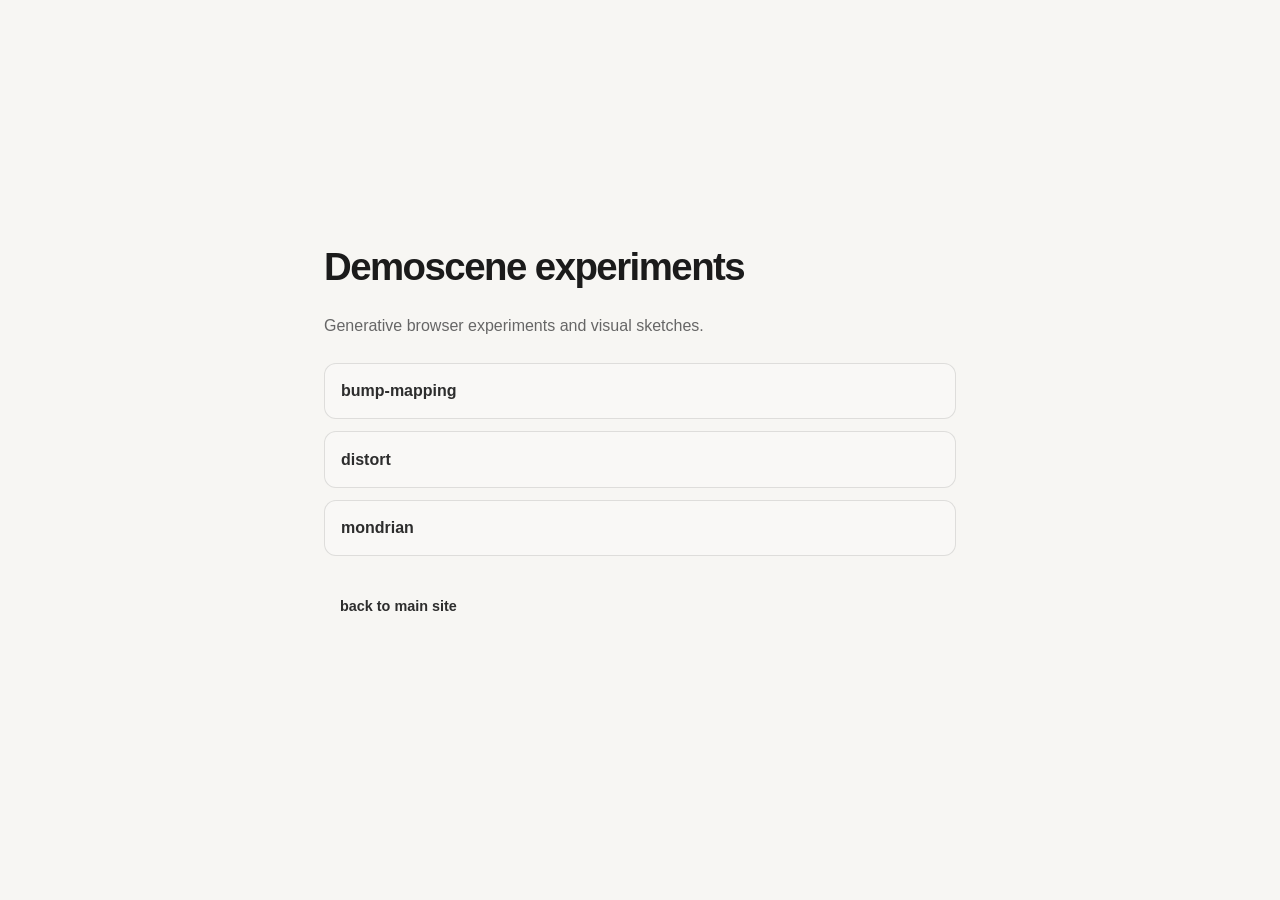
==== demoscene/index.html @ 7dc86696 "added link to demoscene" ====
<!doctype html>
<html lang="en">
  <head>
    <meta charset="UTF-8" />
    <meta name="viewport" content="width=device-width, initial-scale=1.0" />
    <title>Demoscene experiments</title>
    <style>
      :root {
        --bg: #f7f6f3;
        --text: #1b1b1b;
        --muted: #666;
        --border: rgba(27, 27, 27, 0.12);
        --link: #2d2d2d;
      }

      * { box-sizing: border-box; }

      body {
        margin: 0;
        min-height: 100vh;
        background: var(--bg);
        color: var(--text);
        font-family: -apple-system, BlinkMacSystemFont, "Segoe UI", sans-serif;
        line-height: 1.6;
        display: grid;
        place-items: center;
      }

      .panel {
        width: min(680px, calc(100vw - 2rem));
        padding: 2rem 1.5rem 2.5rem;
      }

      h1 {
        margin: 0 0 1rem;
        font-size: clamp(2rem, 3vw, 2.8rem);
        letter-spacing: -0.04em;
      }

      p {
        margin: 0 0 1.5rem;
        color: var(--muted);
      }

      ul {
        list-style: none;
        padding: 0;
        margin: 0;
        display: grid;
        gap: 0.75rem;
      }

      li {
        border: 1px solid var(--border);
        border-radius: 12px;
        background: rgba(255,255,255,0.25);
      }

      a {
        display: block;
        padding: 0.9rem 1rem;
        color: var(--link);
        text-decoration: none;
        font-weight: 600;
      }

      a:hover,
      a:focus-visible {
        text-decoration: underline;
      }

      .back {
        margin-top: 1.5rem;
        font-size: 0.9rem;
      }
    </style>
  </head>
  <body>
    <main class="panel">
      <h1>Demoscene experiments</h1>
      <p>Generative browser experiments and visual sketches.</p>

      <ul>
        <li><a href="bump-mapping/">bump-mapping</a></li>
        <li><a href="distort/">distort</a></li>
        <li><a href="mondrian/">mondrian</a></li>
      </ul>

      <p class="back"><a href="../">back to main site</a></p>
    </main>
  </body>
</html>
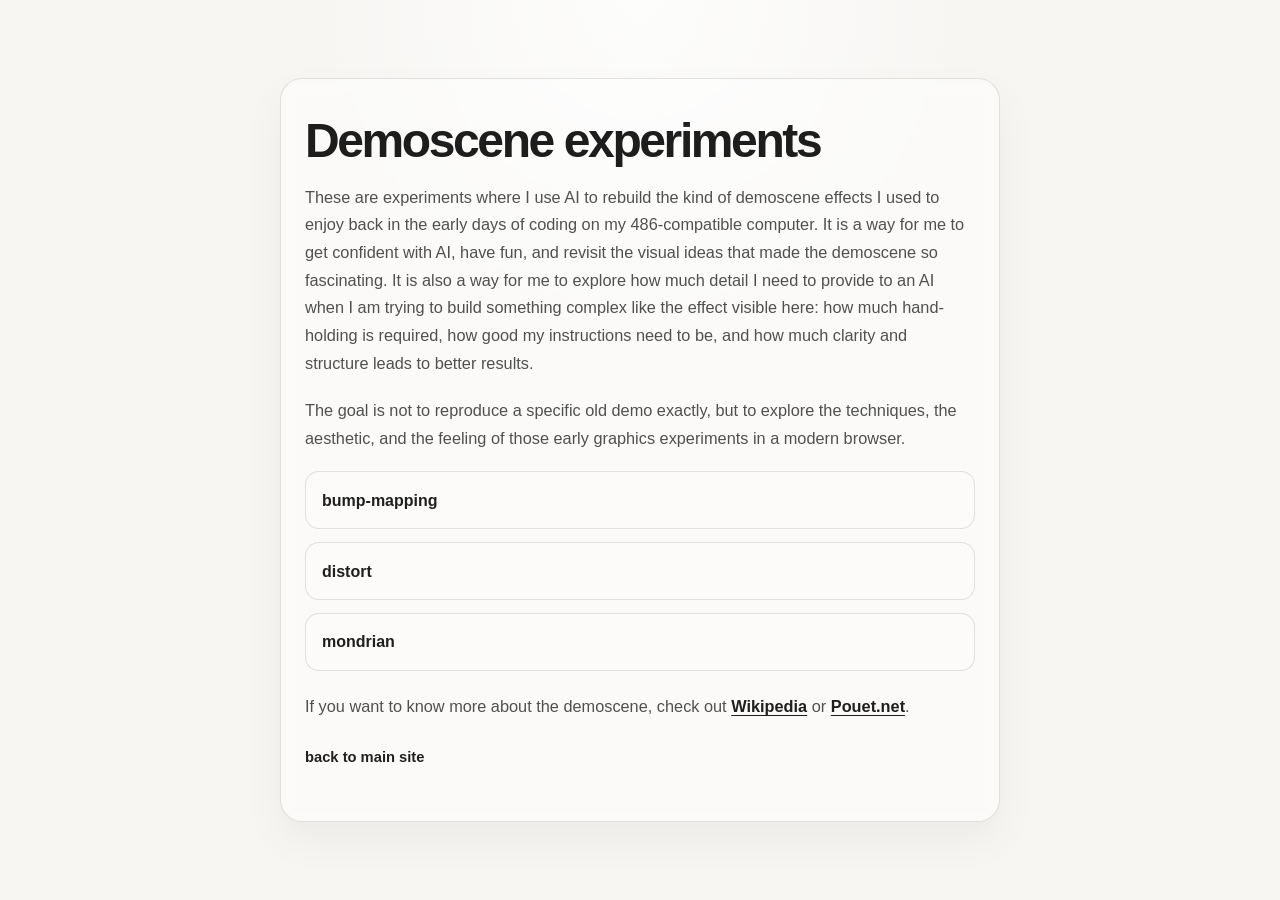
==== commit f55bf537: "added page for demoscene" ====
--- a/demoscene/index.html
+++ b/demoscene/index.html
@@ -7,10 +7,12 @@
     <style>
       :root {
         --bg: #f7f6f3;
-        --text: #1b1b1b;
-        --muted: #666;
-        --border: rgba(27, 27, 27, 0.12);
-        --link: #2d2d2d;
+        --panel: rgba(255, 255, 255, 0.45);
+        --text: #1d1d1d;
+        --muted: #505050;
+        --border: rgba(29, 29, 29, 0.12);
+        --shadow: rgba(17, 17, 17, 0.05);
+        --link: #1f1f1f;
       }
 
       * { box-sizing: border-box; }
@@ -18,42 +20,57 @@
       body {
         margin: 0;
         min-height: 100vh;
-        background: var(--bg);
+        background:
+          radial-gradient(circle at top, rgba(255,255,255,0.8), transparent 30%),
+          var(--bg);
         color: var(--text);
         font-family: -apple-system, BlinkMacSystemFont, "Segoe UI", sans-serif;
-        line-height: 1.6;
+        line-height: 1.7;
         display: grid;
         place-items: center;
       }
 
       .panel {
-        width: min(680px, calc(100vw - 2rem));
-        padding: 2rem 1.5rem 2.5rem;
+        width: min(720px, calc(100vw - 2rem));
+        padding: 2.25rem 1.5rem 2rem;
+        border: 1px solid var(--border);
+        border-radius: 22px;
+        background: var(--panel);
+        box-shadow: 0 18px 40px var(--shadow);
+        backdrop-filter: blur(6px);
       }
 
       h1 {
         margin: 0 0 1rem;
-        font-size: clamp(2rem, 3vw, 2.8rem);
-        letter-spacing: -0.04em;
+        font-size: clamp(2.1rem, 4vw, 3rem);
+        letter-spacing: -0.05em;
+        line-height: 1.1;
       }
 
       p {
-        margin: 0 0 1.5rem;
+        margin: 0 0 1.2rem;
         color: var(--muted);
+        font-size: 1.02rem;
       }
 
       ul {
         list-style: none;
         padding: 0;
-        margin: 0;
+        margin: 1.2rem 0 1.4rem;
         display: grid;
-        gap: 0.75rem;
+        gap: 0.8rem;
       }
 
       li {
         border: 1px solid var(--border);
-        border-radius: 12px;
-        background: rgba(255,255,255,0.25);
+        border-radius: 14px;
+        background: rgba(255,255,255,0.2);
+        transition: transform 0.15s ease, border-color 0.15s ease;
+      }
+
+      li:hover {
+        transform: translateY(-1px);
+        border-color: rgba(29, 29, 29, 0.2);
       }
 
       a {
@@ -69,16 +86,44 @@
         text-decoration: underline;
       }
 
+      .meta-links {
+        margin-top: 1.3rem;
+      }
+
+      .meta-links a {
+        display: inline;
+        padding: 0;
+        text-decoration: underline;
+        text-underline-offset: 0.18em;
+      }
+
       .back {
         margin-top: 1.5rem;
-        font-size: 0.9rem;
+        font-size: 0.92rem;
+      }
+
+      .back a {
+        display: inline;
+        padding: 0;
       }
     </style>
   </head>
   <body>
     <main class="panel">
       <h1>Demoscene experiments</h1>
-      <p>Generative browser experiments and visual sketches.</p>
+      <p>
+        These are experiments where I use AI to rebuild the kind of demoscene effects
+        I used to enjoy back in the early days of coding on my 486-compatible computer.
+        It is a way for me to get confident with AI, have fun, and revisit the visual ideas
+        that made the demoscene so fascinating. It is also a way for me to explore how much
+        detail I need to provide to an AI when I am trying to build something complex like the
+        effect visible here: how much hand-holding is required, how good my instructions need to be,
+        and how much clarity and structure leads to better results.
+      </p>
+      <p>
+        The goal is not to reproduce a specific old demo exactly, but to explore the techniques,
+        the aesthetic, and the feeling of those early graphics experiments in a modern browser.
+      </p>
 
       <ul>
         <li><a href="bump-mapping/">bump-mapping</a></li>
@@ -86,6 +131,13 @@
         <li><a href="mondrian/">mondrian</a></li>
       </ul>
 
+      <p class="meta-links">
+        If you want to know more about the demoscene, check out
+        <a href="https://en.wikipedia.org/wiki/Demoscene" target="_blank" rel="noopener noreferrer">Wikipedia</a>
+        or
+        <a href="https://www.pouet.net/" target="_blank" rel="noopener noreferrer">Pouet.net</a>.
+      </p>
+
       <p class="back"><a href="../">back to main site</a></p>
     </main>
   </body>
